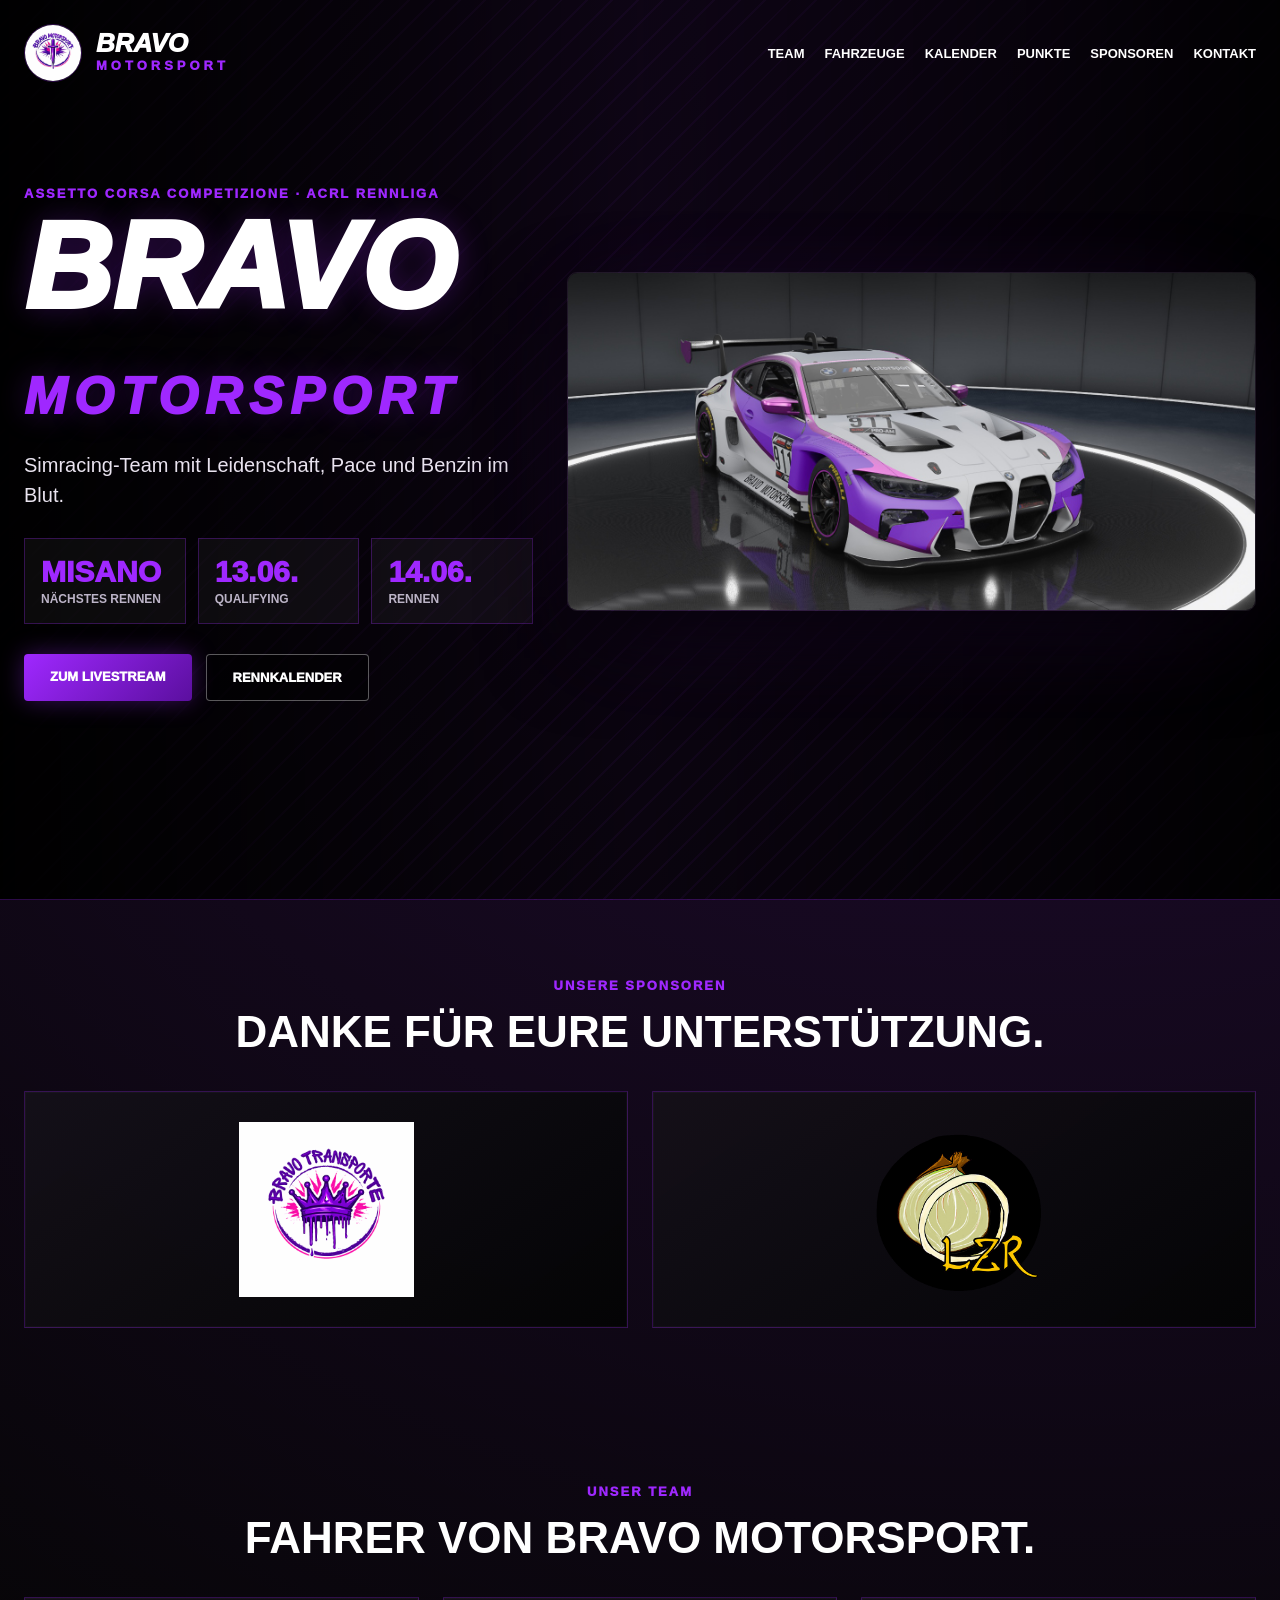
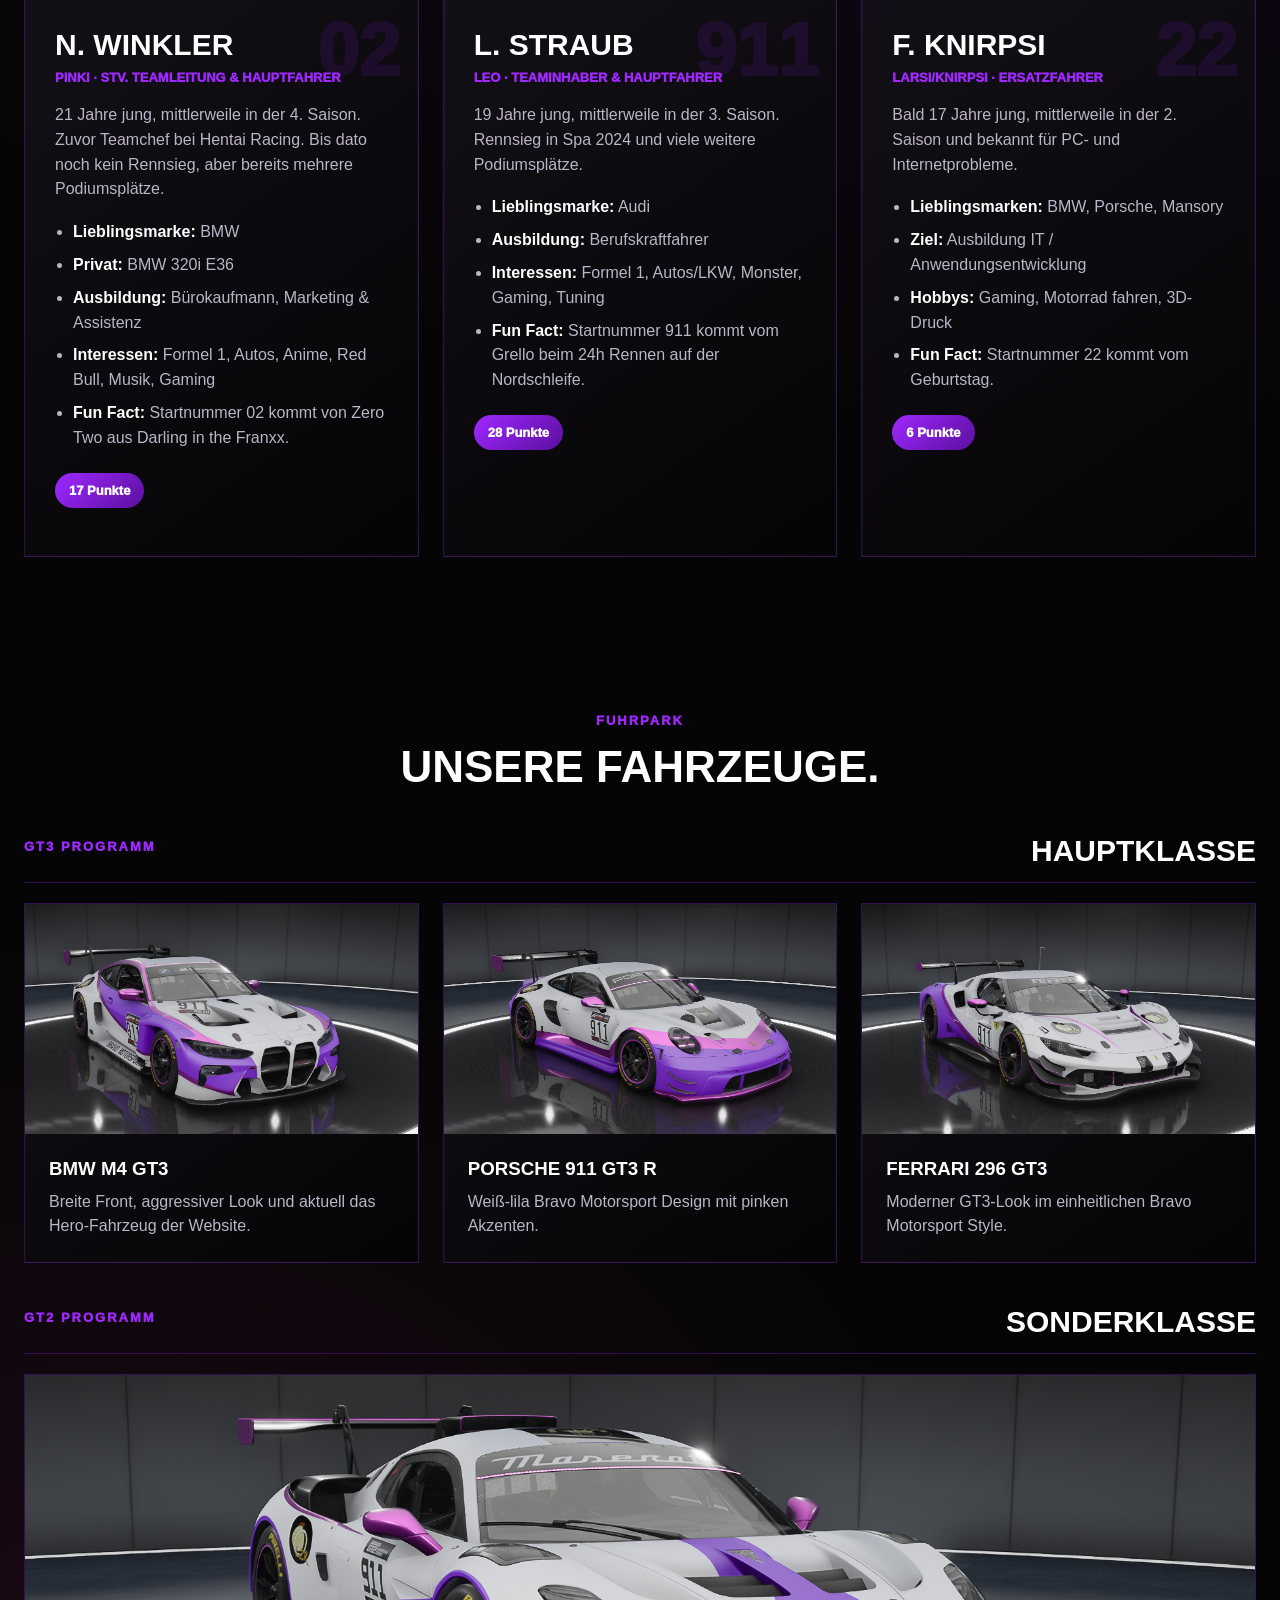
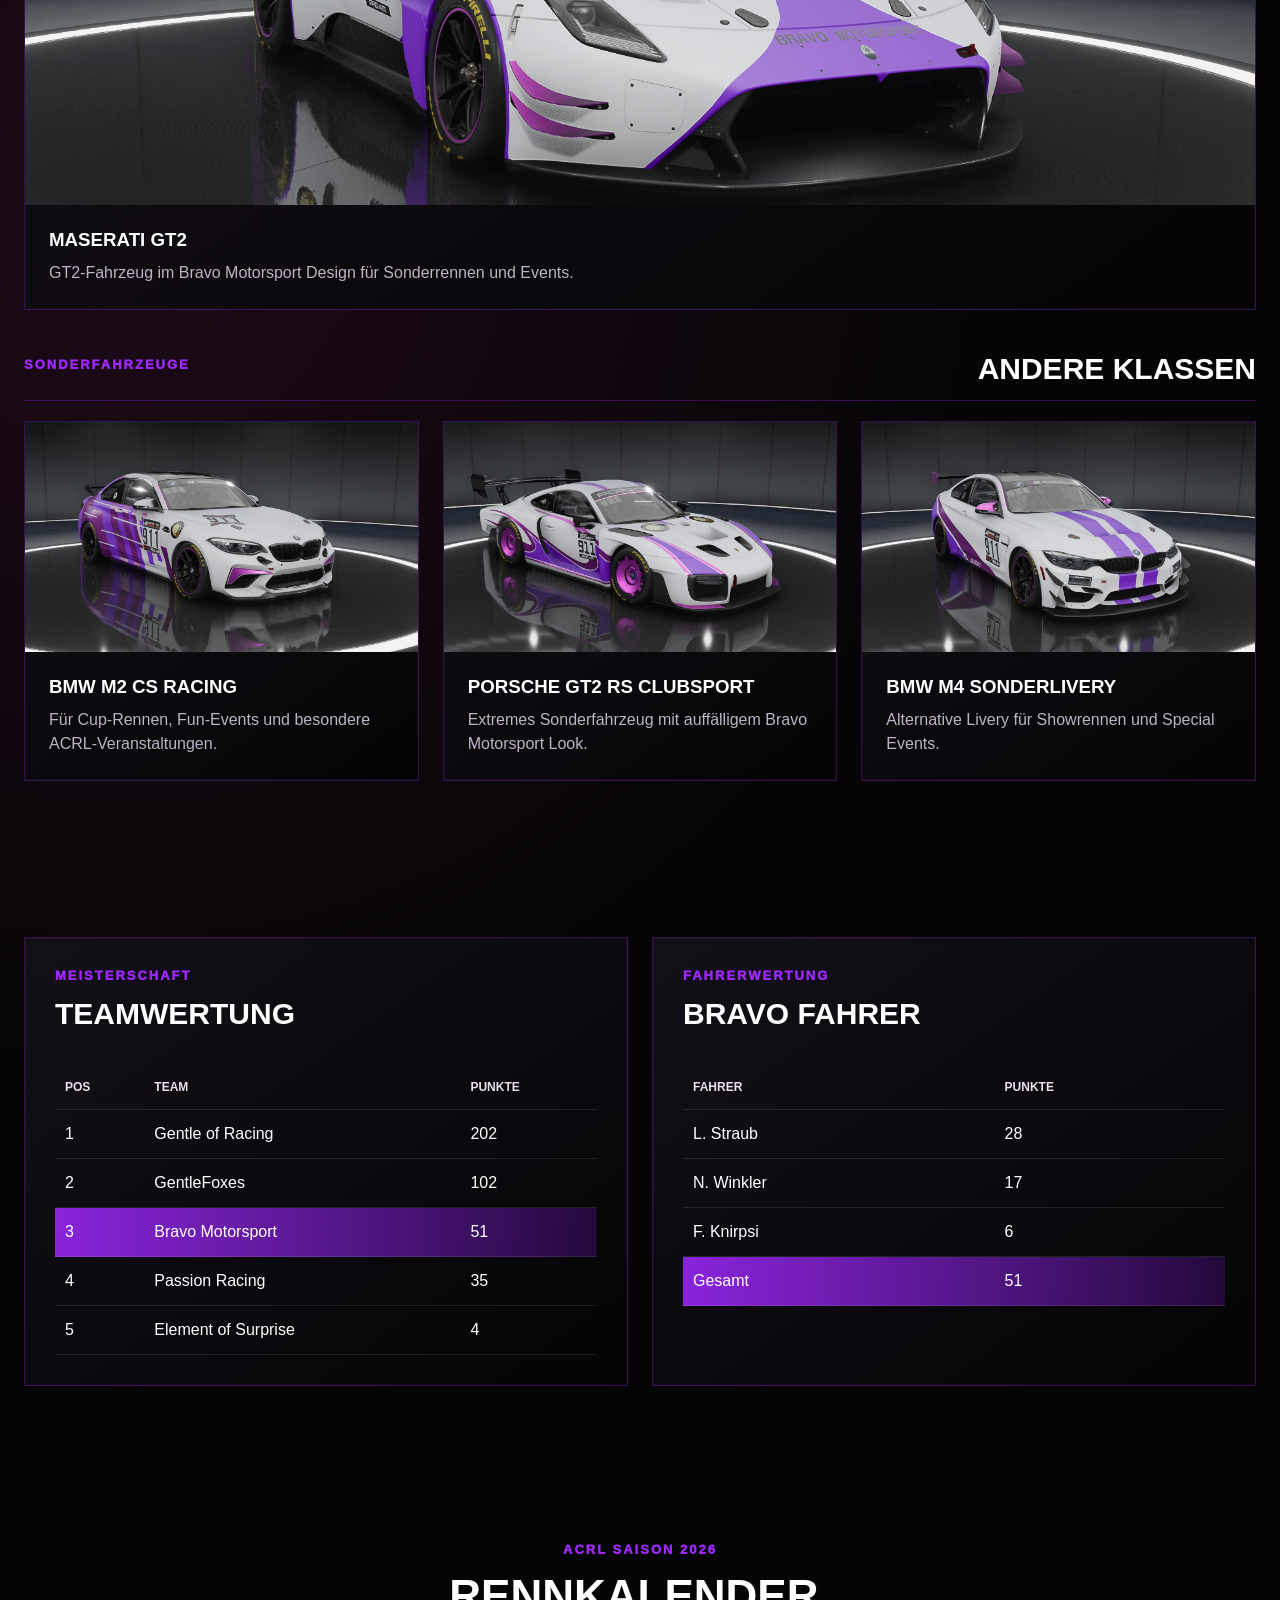
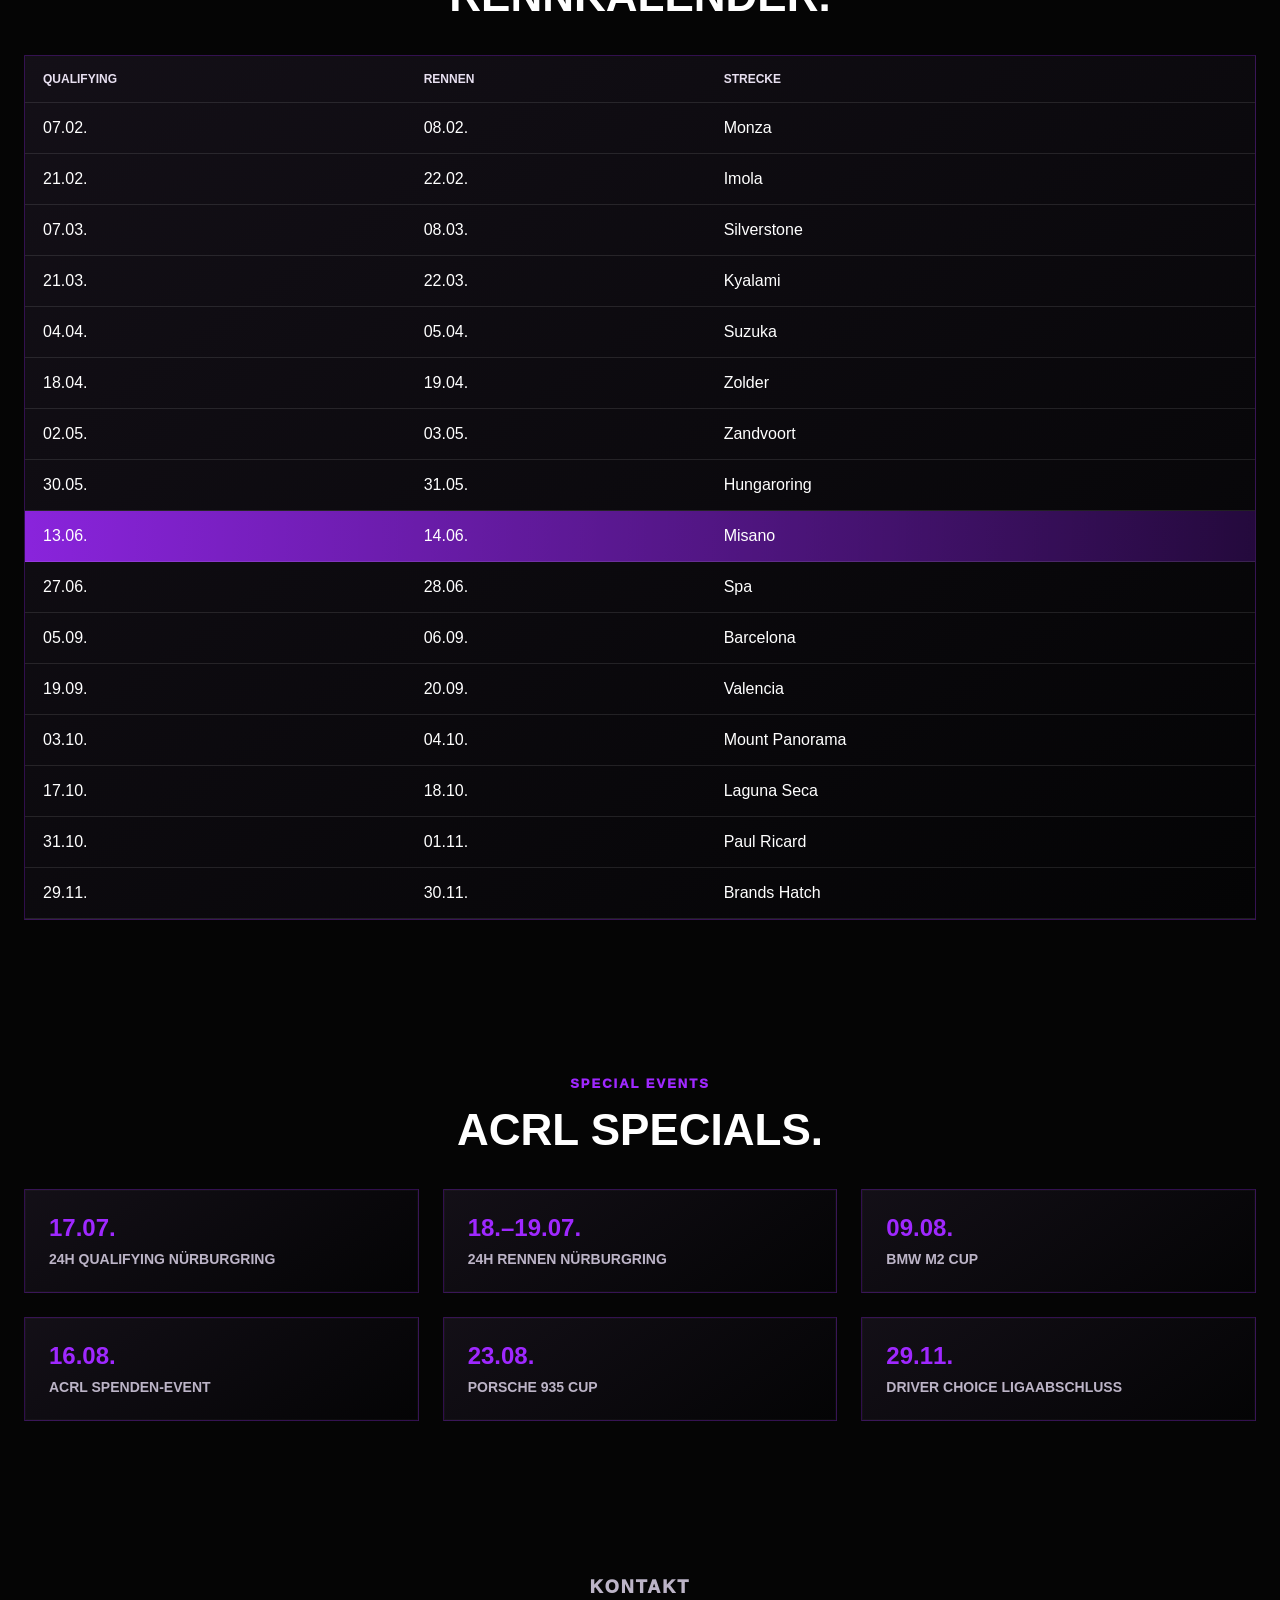
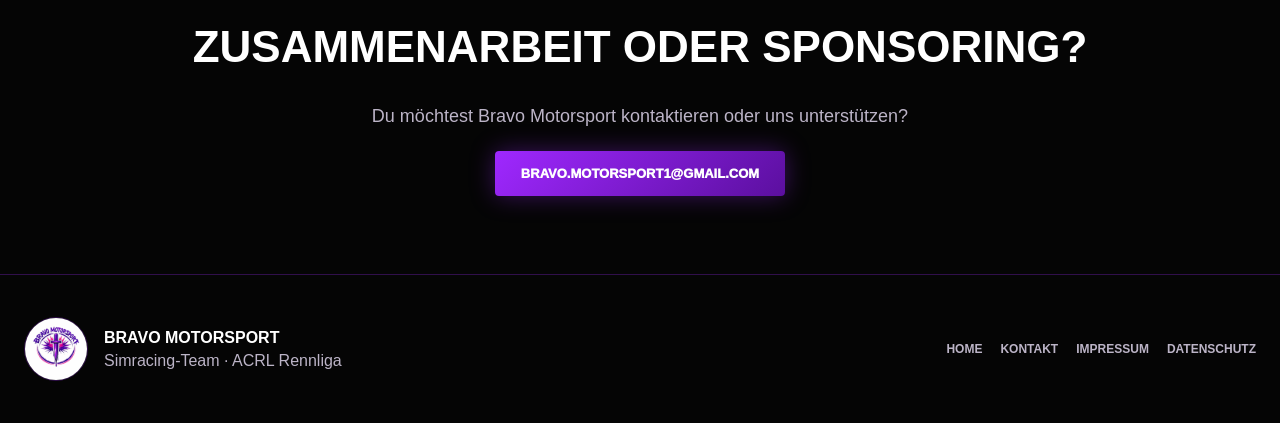
==== index.html @ 3b90e04e "Add files via upload" ====
<!DOCTYPE html>
<html lang="de">
<head>
  <meta charset="UTF-8" />
  <meta name="viewport" content="width=device-width, initial-scale=1.0" />
  <title>Bravo Motorsport</title>
  <link rel="stylesheet" href="style.css" />
</head>
<body>

<header class="hero" id="home">
  <nav class="nav">
    <a href="#home" class="nav-logo">
      <img src="assets/bravo-logo.jpeg" alt="Bravo Motorsport Logo">
      <div>
        <strong>BRAVO</strong>
        <span>MOTORSPORT</span>
      </div>
    </a>

    <div class="nav-links">
      <a href="#team">Team</a>
      <a href="#fahrzeuge">Fahrzeuge</a>
      <a href="#kalender">Kalender</a>
      <a href="#punkte">Punkte</a>
      <a href="#sponsoren">Sponsoren</a>
      <a href="#kontakt">Kontakt</a>
    </div>
  </nav>

  <div class="hero-grid">
    <div class="hero-copy">
      <p class="kicker">Assetto Corsa Competizione · ACRL Rennliga</p>
      <h1>BRAVO<br><span>MOTORSPORT</span></h1>
      <p class="hero-subline">Simracing-Team mit Leidenschaft, Pace und Benzin im Blut.</p>

      <div class="hero-stats">
        <div><strong>MISANO</strong><span>Nächstes Rennen</span></div>
        <div><strong>13.06.</strong><span>Qualifying</span></div>
        <div><strong>14.06.</strong><span>Rennen</span></div>
      </div>

      <div class="buttons">
        <a class="btn primary" href="https://www.twitch.tv/ltbleo123" target="_blank">Zum Livestream</a>
        <a class="btn secondary" href="#kalender">Rennkalender</a>
      </div>
    </div>

    <div class="hero-image">
      <img src="assets/car-bmw-gt3.jpeg" alt="Bravo Motorsport BMW M4 GT3">
    </div>
  </div>
</header>

<main>

<section class="section" id="sponsoren">
  <p class="kicker center">Unsere Sponsoren</p>
  <h2>Danke für eure Unterstützung.</h2>

  <div class="main-sponsors">
    <a class="sponsor-card" href="#" aria-label="Bravo Transporte">
      <img src="assets/sponsor-bravo-transporte.png" alt="Bravo Transporte Logo">
    </a>
    <a class="sponsor-card" href="#" aria-label="LZR">
      <img src="assets/sponsor-lzr.png" alt="LZR Logo">
    </a>
  </div>
</section>

<section class="section" id="team">
  <p class="kicker center">Unser Team</p>
  <h2>Fahrer von Bravo Motorsport.</h2>

  <div class="team-grid">
    <article class="driver-card profile-card">
      <div class="driver-number">02</div>
      <h3>N. Winkler</h3>
      <p class="role">Pinki · Stv. Teamleitung & Hauptfahrer</p>
      <p>21 Jahre jung, mittlerweile in der 4. Saison. Zuvor Teamchef bei Hentai Racing. Bis dato noch kein Rennsieg, aber bereits mehrere Podiumsplätze.</p>
      <ul>
        <li><strong>Lieblingsmarke:</strong> BMW</li>
        <li><strong>Privat:</strong> BMW 320i E36</li>
        <li><strong>Ausbildung:</strong> Bürokaufmann, Marketing & Assistenz</li>
        <li><strong>Interessen:</strong> Formel 1, Autos, Anime, Red Bull, Musik, Gaming</li>
        <li><strong>Fun Fact:</strong> Startnummer 02 kommt von Zero Two aus Darling in the Franxx.</li>
      </ul>
      <span class="points-badge">17 Punkte</span>
    </article>

    <article class="driver-card profile-card">
      <div class="driver-number">911</div>
      <h3>L. Straub</h3>
      <p class="role">Leo · Teaminhaber & Hauptfahrer</p>
      <p>19 Jahre jung, mittlerweile in der 3. Saison. Rennsieg in Spa 2024 und viele weitere Podiumsplätze.</p>
      <ul>
        <li><strong>Lieblingsmarke:</strong> Audi</li>
        <li><strong>Ausbildung:</strong> Berufskraftfahrer</li>
        <li><strong>Interessen:</strong> Formel 1, Autos/LKW, Monster, Gaming, Tuning</li>
        <li><strong>Fun Fact:</strong> Startnummer 911 kommt vom Grello beim 24h Rennen auf der Nordschleife.</li>
      </ul>
      <span class="points-badge">28 Punkte</span>
    </article>

    <article class="driver-card profile-card">
      <div class="driver-number">22</div>
      <h3>F. Knirpsi</h3>
      <p class="role">Larsi/Knirpsi · Ersatzfahrer</p>
      <p>Bald 17 Jahre jung, mittlerweile in der 2. Saison und bekannt für PC- und Internetprobleme.</p>
      <ul>
        <li><strong>Lieblingsmarken:</strong> BMW, Porsche, Mansory</li>
        <li><strong>Ziel:</strong> Ausbildung IT / Anwendungsentwicklung</li>
        <li><strong>Hobbys:</strong> Gaming, Motorrad fahren, 3D-Druck</li>
        <li><strong>Fun Fact:</strong> Startnummer 22 kommt vom Geburtstag.</li>
      </ul>
      <span class="points-badge">6 Punkte</span>
    </article>
  </div>
</section>

<section class="section" id="fahrzeuge">
  <p class="kicker center">Fuhrpark</p>
  <h2>Unsere Fahrzeuge.</h2>

  <div class="program-block">
    <div class="program-heading">
      <p class="kicker">GT3 Programm</p>
      <h3>Hauptklasse</h3>
    </div>

    <div class="cars-grid">
      <article class="car-card">
        <img src="assets/car-bmw-gt3.jpeg" alt="BMW M4 GT3">
        <div><h3>BMW M4 GT3</h3><p>Breite Front, aggressiver Look und aktuell das Hero-Fahrzeug der Website.</p></div>
      </article>

      <article class="car-card">
        <img src="assets/car-porsche-gt3.jpeg" alt="Porsche 911 GT3 R">
        <div><h3>Porsche 911 GT3 R</h3><p>Weiß-lila Bravo Motorsport Design mit pinken Akzenten.</p></div>
      </article>

      <article class="car-card">
        <img src="assets/car-ferrari-gt3.jpeg" alt="Ferrari 296 GT3">
        <div><h3>Ferrari 296 GT3</h3><p>Moderner GT3-Look im einheitlichen Bravo Motorsport Style.</p></div>
      </article>
    </div>
  </div>

  <div class="program-block">
    <div class="program-heading">
      <p class="kicker">GT2 Programm</p>
      <h3>Sonderklasse</h3>
    </div>

    <div class="single-car">
      <article class="car-card wide-card">
        <img src="assets/car-maserati-gt2.png" alt="Maserati GT2">
        <div>
          <h3>Maserati GT2</h3>
          <p>GT2-Fahrzeug im Bravo Motorsport Design für Sonderrennen und Events.</p>
        </div>
      </article>
    </div>
  </div>

  <div class="program-block">
    <div class="program-heading">
      <p class="kicker">Sonderfahrzeuge</p>
      <h3>Andere Klassen</h3>
    </div>

    <div class="cars-grid">
      <article class="car-card">
        <img src="assets/special-bmw-m2.jpeg" alt="BMW M2 CS Racing">
        <div><h3>BMW M2 CS Racing</h3><p>Für Cup-Rennen, Fun-Events und besondere ACRL-Veranstaltungen.</p></div>
      </article>

      <article class="car-card">
        <img src="assets/special-porsche-gt2rs.jpeg" alt="Porsche GT2 RS Clubsport">
        <div><h3>Porsche GT2 RS Clubsport</h3><p>Extremes Sonderfahrzeug mit auffälligem Bravo Motorsport Look.</p></div>
      </article>

      <article class="car-card">
        <img src="assets/special-bmw-m4.jpeg" alt="BMW M4 Sonderfahrzeug">
        <div><h3>BMW M4 Sonderlivery</h3><p>Alternative Livery für Showrennen und Special Events.</p></div>
      </article>
    </div>
  </div>
</section>

<section class="section two-columns">
  <article class="panel" id="punkte">
    <p class="kicker">Meisterschaft</p>
    <h2>Teamwertung</h2>
    <table>
      <thead><tr><th>Pos</th><th>Team</th><th>Punkte</th></tr></thead>
      <tbody>
        <tr><td>1</td><td>Gentle of Racing</td><td>202</td></tr>
        <tr><td>2</td><td>GentleFoxes</td><td>102</td></tr>
        <tr class="highlight"><td>3</td><td>Bravo Motorsport</td><td>51</td></tr>
        <tr><td>4</td><td>Passion Racing</td><td>35</td></tr>
        <tr><td>5</td><td>Element of Surprise</td><td>4</td></tr>
      </tbody>
    </table>
  </article>

  <article class="panel">
    <p class="kicker">Fahrerwertung</p>
    <h2>Bravo Fahrer</h2>
    <table>
      <thead><tr><th>Fahrer</th><th>Punkte</th></tr></thead>
      <tbody>
        <tr><td>L. Straub</td><td>28</td></tr>
        <tr><td>N. Winkler</td><td>17</td></tr>
        <tr><td>F. Knirpsi</td><td>6</td></tr>
        <tr class="highlight"><td>Gesamt</td><td>51</td></tr>
      </tbody>
    </table>
  </article>
</section>

<section class="section" id="kalender">
  <p class="kicker center">ACRL Saison 2026</p>
  <h2>Rennkalender.</h2>

  <div class="calendar-wrap">
    <table class="calendar-table">
      <thead><tr><th>Qualifying</th><th>Rennen</th><th>Strecke</th></tr></thead>
      <tbody>
        <tr><td>07.02.</td><td>08.02.</td><td>Monza</td></tr>
        <tr><td>21.02.</td><td>22.02.</td><td>Imola</td></tr>
        <tr><td>07.03.</td><td>08.03.</td><td>Silverstone</td></tr>
        <tr><td>21.03.</td><td>22.03.</td><td>Kyalami</td></tr>
        <tr><td>04.04.</td><td>05.04.</td><td>Suzuka</td></tr>
        <tr><td>18.04.</td><td>19.04.</td><td>Zolder</td></tr>
        <tr><td>02.05.</td><td>03.05.</td><td>Zandvoort</td></tr>
        <tr><td>30.05.</td><td>31.05.</td><td>Hungaroring</td></tr>
        <tr class="next-race"><td>13.06.</td><td>14.06.</td><td>Misano</td></tr>
        <tr><td>27.06.</td><td>28.06.</td><td>Spa</td></tr>
        <tr><td>05.09.</td><td>06.09.</td><td>Barcelona</td></tr>
        <tr><td>19.09.</td><td>20.09.</td><td>Valencia</td></tr>
        <tr><td>03.10.</td><td>04.10.</td><td>Mount Panorama</td></tr>
        <tr><td>17.10.</td><td>18.10.</td><td>Laguna Seca</td></tr>
        <tr><td>31.10.</td><td>01.11.</td><td>Paul Ricard</td></tr>
        <tr><td>29.11.</td><td>30.11.</td><td>Brands Hatch</td></tr>
      </tbody>
    </table>
  </div>
</section>

<section class="section" id="events">
  <p class="kicker center">Special Events</p>
  <h2>ACRL Specials.</h2>

  <div class="event-grid">
    <div class="event-card"><strong>17.07.</strong><span>24h Qualifying Nürburgring</span></div>
    <div class="event-card"><strong>18.–19.07.</strong><span>24h Rennen Nürburgring</span></div>
    <div class="event-card"><strong>09.08.</strong><span>BMW M2 Cup</span></div>
    <div class="event-card"><strong>16.08.</strong><span>ACRL Spenden-Event</span></div>
    <div class="event-card"><strong>23.08.</strong><span>Porsche 935 Cup</span></div>
    <div class="event-card"><strong>29.11.</strong><span>Driver Choice Ligaabschluss</span></div>
  </div>
</section>

<section class="section contact" id="kontakt">
  <p class="kicker center">Kontakt</p>
  <h2>Zusammenarbeit oder Sponsoring?</h2>
  <p>Du möchtest Bravo Motorsport kontaktieren oder uns unterstützen?</p>
  <a class="btn primary" href="mailto:bravo.motorsport1@gmail.com">bravo.motorsport1@gmail.com</a>
</section>

</main>

<footer>
  <div class="footer-brand">
    <img src="assets/bravo-logo.jpeg" alt="Bravo Motorsport Logo">
    <div><strong>BRAVO MOTORSPORT</strong><span>Simracing-Team · ACRL Rennliga</span></div>
  </div>

  <div class="footer-links">
    <a href="#home">Home</a>
    <a href="#kontakt">Kontakt</a>
    <a href="impressum.html">Impressum</a>
    <a href="datenschutz.html">Datenschutz</a>
  </div>
</footer>

</body>
</html>
---- style.css ----
*{margin:0;padding:0;box-sizing:border-box}:root{--bg:#050505;--card:#0d0d12;--text:#fff;--muted:#bcb4c7;--purple:#9f28ff;--purple2:#5b0f9f;--pink:#ff35c8;--line:rgba(159,40,255,.28)}html{scroll-behavior:smooth}body{background:radial-gradient(circle at 80% 0%,rgba(159,40,255,.20),transparent 30%),radial-gradient(circle at 10% 50%,rgba(255,53,200,.10),transparent 25%),var(--bg);color:var(--text);font-family:Arial,Helvetica,sans-serif}a{color:inherit;text-decoration:none}img{max-width:100%}.hero{min-height:100vh;overflow:hidden;border-bottom:1px solid var(--line);background:linear-gradient(90deg,rgba(0,0,0,.98),rgba(0,0,0,.55),rgba(0,0,0,.95)),repeating-linear-gradient(135deg,rgba(159,40,255,.12) 0 2px,transparent 2px 18px)}.nav{max-width:1280px;margin:0 auto;padding:24px;display:flex;align-items:center;justify-content:space-between;gap:24px}.nav-logo{display:flex;align-items:center;gap:14px}.nav-logo img{width:58px;height:58px;object-fit:cover;border-radius:50%;border:1px solid var(--line)}.nav-logo strong{display:block;font-size:26px;font-style:italic;font-weight:950;line-height:.9}.nav-logo span{color:var(--purple);font-weight:950;letter-spacing:4px;font-size:13px}.nav-links{display:flex;gap:20px;flex-wrap:wrap;text-transform:uppercase;font-size:13px;font-weight:900}.nav-links a:hover{color:var(--purple)}.hero-grid{max-width:1280px;margin:0 auto;padding:80px 24px 60px;display:grid;grid-template-columns:.85fr 1.15fr;align-items:center;gap:34px}.kicker{color:var(--purple);text-transform:uppercase;letter-spacing:2px;font-size:13px;font-weight:950;margin-bottom:14px}.center{text-align:center}h1{font-size:clamp(56px,10vw,122px);line-height:.86;font-style:italic;font-weight:950;text-shadow:0 0 30px rgba(159,40,255,.25);margin-bottom:25px}h1 span{color:var(--purple);font-size:.42em;letter-spacing:7px}.hero-subline{max-width:550px;color:#e9e3ef;font-size:20px;line-height:1.5;margin-bottom:28px}.hero-stats{display:grid;grid-template-columns:repeat(3,1fr);gap:12px;max-width:540px;margin-bottom:30px}.hero-stats div{background:rgba(255,255,255,.04);border:1px solid var(--line);padding:16px}.hero-stats strong{display:block;font-size:30px;color:var(--purple);font-weight:950}.hero-stats span{color:var(--muted);text-transform:uppercase;font-size:12px;font-weight:900}.buttons{display:flex;gap:14px;flex-wrap:wrap}.btn{display:inline-block;padding:15px 26px;border-radius:4px;text-transform:uppercase;font-size:13px;font-weight:950;transition:.2s ease}.btn:hover{transform:translateY(-2px)}.btn.primary{background:linear-gradient(135deg,var(--purple),var(--purple2));box-shadow:0 0 24px rgba(159,40,255,.35)}.btn.secondary{border:1px solid rgba(255,255,255,.35);background:rgba(0,0,0,.35)}.hero-image{position:relative}.hero-image:before{content:"";position:absolute;inset:18% 7% 5%;background:rgba(159,40,255,.35);filter:blur(55px)}.hero-image img{position:relative;z-index:1;width:100%;border-radius:10px;border:1px solid rgba(255,255,255,.08);box-shadow:0 34px 80px rgba(0,0,0,.85)}.section{max-width:1280px;margin:0 auto;padding:78px 24px}h2{text-align:center;font-size:clamp(28px,4vw,44px);text-transform:uppercase;margin-bottom:34px}.main-sponsors,.team-grid,.cars-grid,.two-columns,.event-grid{display:grid;gap:24px}.main-sponsors{grid-template-columns:repeat(2,1fr)}.sponsor-card,.driver-card,.car-card,.panel,.event-card{background:linear-gradient(145deg,rgba(20,16,24,.97),rgba(4,4,5,.98));border:1px solid var(--line);box-shadow:inset 0 0 0 1px rgba(255,255,255,.025)}.sponsor-card{min-height:230px;display:grid;place-items:center;padding:30px;transition:.2s ease}.sponsor-card:hover{transform:translateY(-3px);box-shadow:0 0 30px rgba(159,40,255,.28)}.sponsor-card img{max-height:175px;object-fit:contain}.team-grid{grid-template-columns:repeat(3,1fr)}.driver-card{padding:30px;min-height:300px;position:relative;overflow:hidden}.profile-card{min-height:560px}.driver-number{position:absolute;right:18px;top:10px;font-size:74px;color:rgba(159,40,255,.11);font-weight:950}.driver-card h3{font-size:30px;text-transform:uppercase;margin-bottom:8px;position:relative}.role{color:var(--purple);font-size:13px;text-transform:uppercase;font-weight:950;margin-bottom:18px}.driver-card p:not(.role){color:var(--muted);line-height:1.55;margin-bottom:18px;position:relative}.driver-card ul{position:relative;color:var(--muted);line-height:1.55;margin:0 0 22px 18px}.driver-card li{margin-bottom:8px}.driver-card strong{color:#fff}.points-badge{display:inline-block;color:white;background:linear-gradient(135deg,var(--purple),var(--purple2));padding:10px 14px;border-radius:999px;font-size:13px;font-weight:950}.program-block{margin-top:42px}.program-heading{display:flex;justify-content:space-between;gap:20px;align-items:flex-end;margin-bottom:20px;border-bottom:1px solid var(--line);padding-bottom:14px}.program-heading h3{text-transform:uppercase;font-size:30px}.cars-grid{grid-template-columns:repeat(3,1fr)}.single-car{display:grid;grid-template-columns:1fr}.car-card{overflow:hidden}.car-card img{width:100%;height:230px;object-fit:cover;display:block}.wide-card img{height:430px}.car-card div{padding:24px}.car-card h3{text-transform:uppercase;margin-bottom:10px}.car-card p{color:var(--muted);line-height:1.5}.two-columns{grid-template-columns:1fr 1fr}.panel{padding:30px}.panel h2{text-align:left;font-size:30px}table{width:100%;border-collapse:collapse}th,td{padding:15px 10px;border-bottom:1px solid rgba(255,255,255,.1);text-align:left}th{color:#e8e0f1;font-size:12px;text-transform:uppercase}.highlight,.next-race{background:linear-gradient(90deg,rgba(159,40,255,.85),rgba(91,15,159,.34))}.calendar-wrap{background:linear-gradient(145deg,rgba(20,16,24,.97),rgba(4,4,5,.98));border:1px solid var(--line);overflow:auto}.calendar-table th,.calendar-table td{padding:16px 18px}.event-grid{grid-template-columns:repeat(3,1fr)}.event-card{padding:24px}.event-card strong{color:var(--purple);display:block;font-size:24px;margin-bottom:8px}.event-card span{color:var(--muted);text-transform:uppercase;font-weight:900;font-size:14px}.contact{text-align:center}.contact p{color:var(--muted);margin-bottom:24px;font-size:18px}footer{max-width:1280px;margin:0 auto;padding:42px 24px;border-top:1px solid var(--line);display:flex;justify-content:space-between;gap:24px;align-items:center}.footer-brand{display:flex;align-items:center;gap:16px}.footer-brand img{width:64px;height:64px;object-fit:cover;border-radius:50%;border:1px solid var(--line)}.footer-brand strong,.footer-brand span{display:block}.footer-brand span{color:var(--muted);margin-top:5px}.footer-links{display:flex;gap:18px;flex-wrap:wrap;color:var(--muted);text-transform:uppercase;font-size:12px;font-weight:900}.footer-links a:hover{color:var(--purple)}.legal-page{max-width:900px;margin:0 auto;padding:60px 24px;line-height:1.7}.legal-page h1{font-size:44px;line-height:1.1}.legal-page p{color:var(--muted);margin-bottom:18px}@media(max-width:900px){.nav{flex-direction:column;align-items:flex-start}.hero-grid,.main-sponsors,.team-grid,.cars-grid,.two-columns,.event-grid{grid-template-columns:1fr}.hero-grid{padding-top:40px}.hero-stats{grid-template-columns:1fr}.program-heading{display:block}.wide-card img{height:260px}footer{flex-direction:column;align-items:flex-start}}
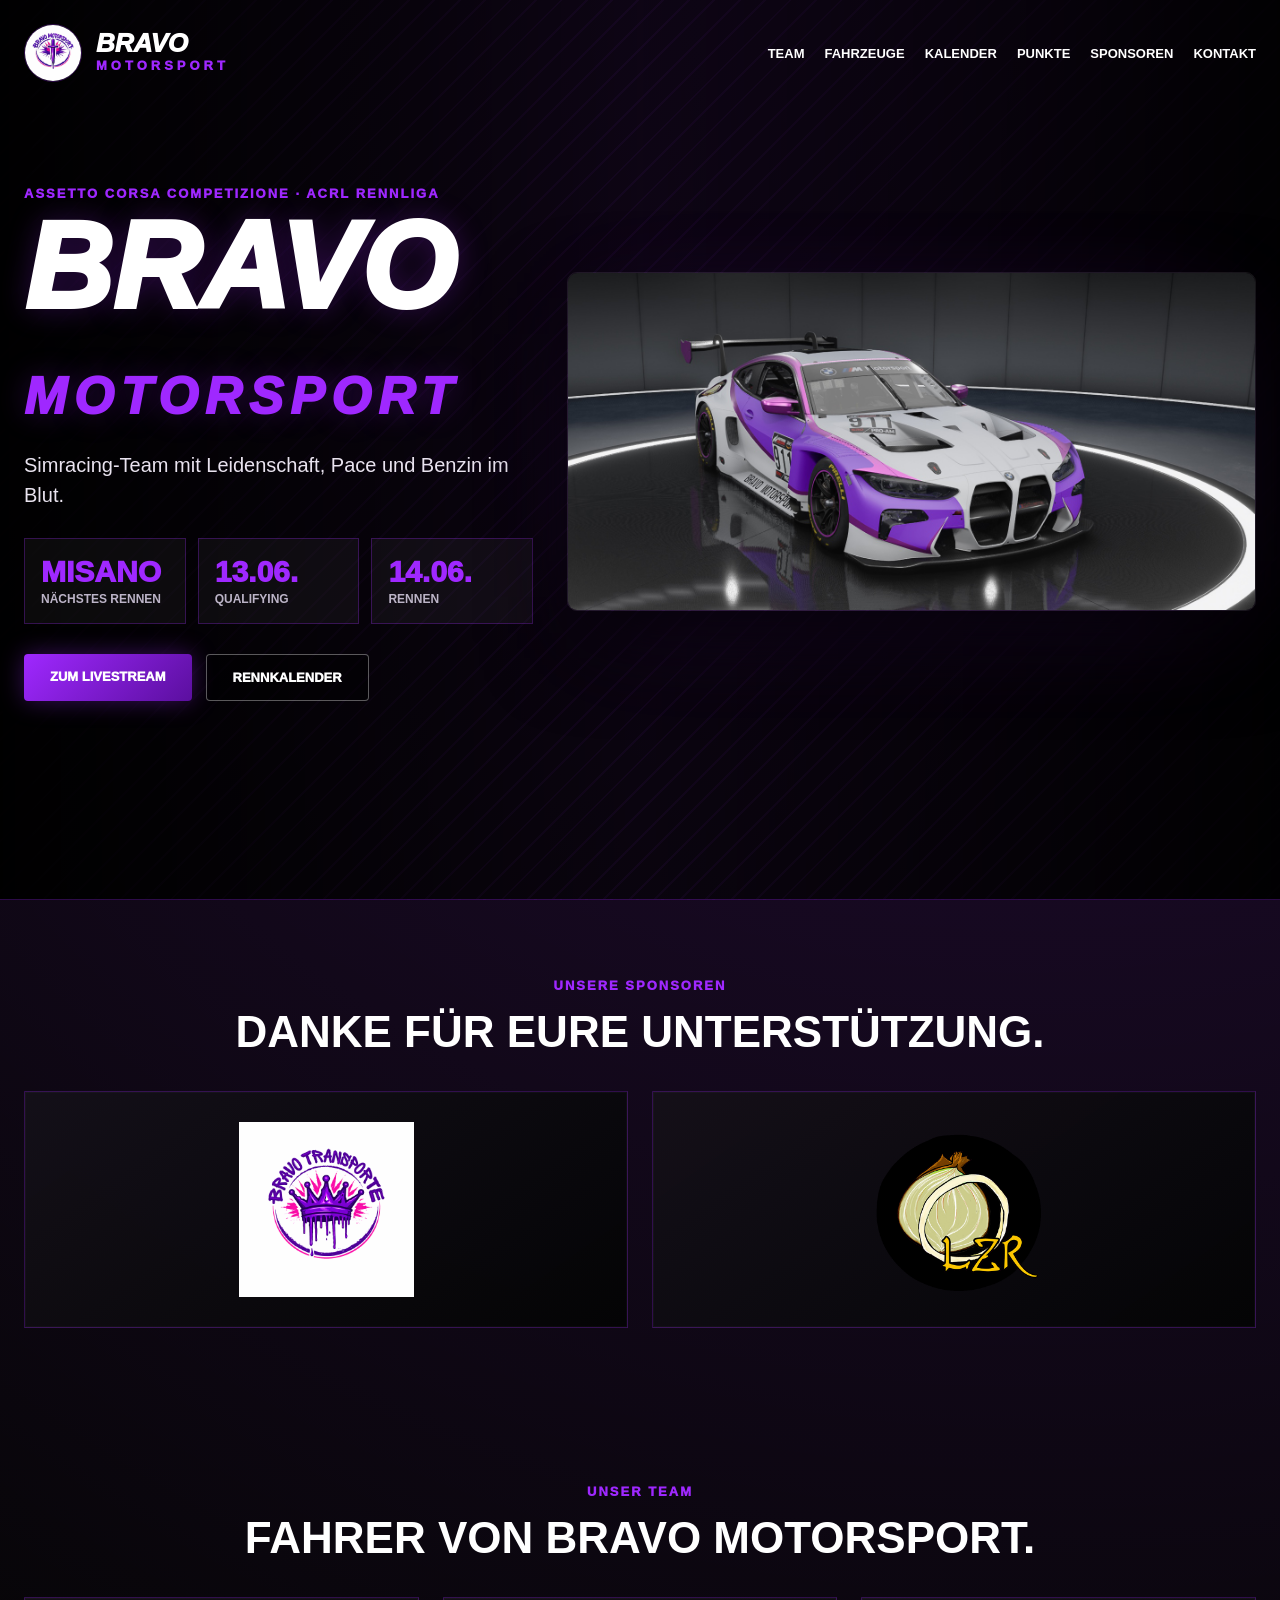
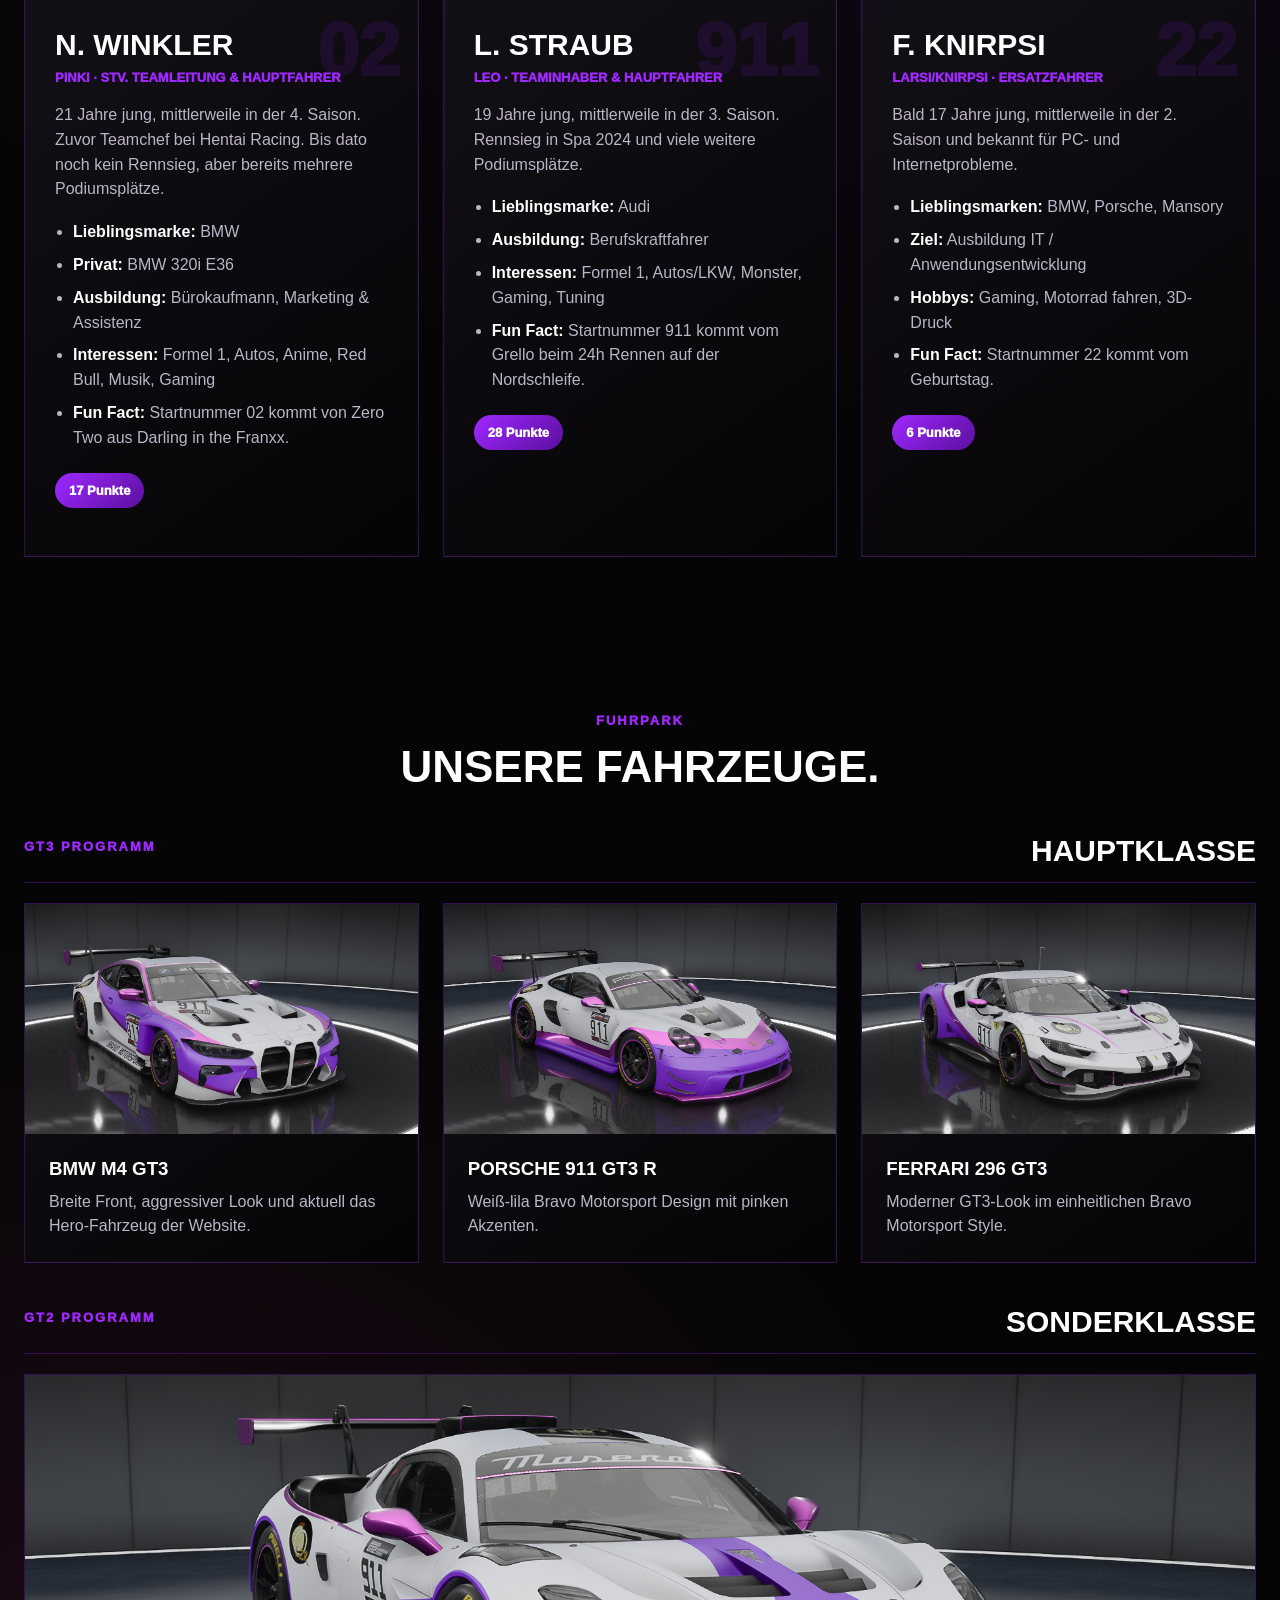
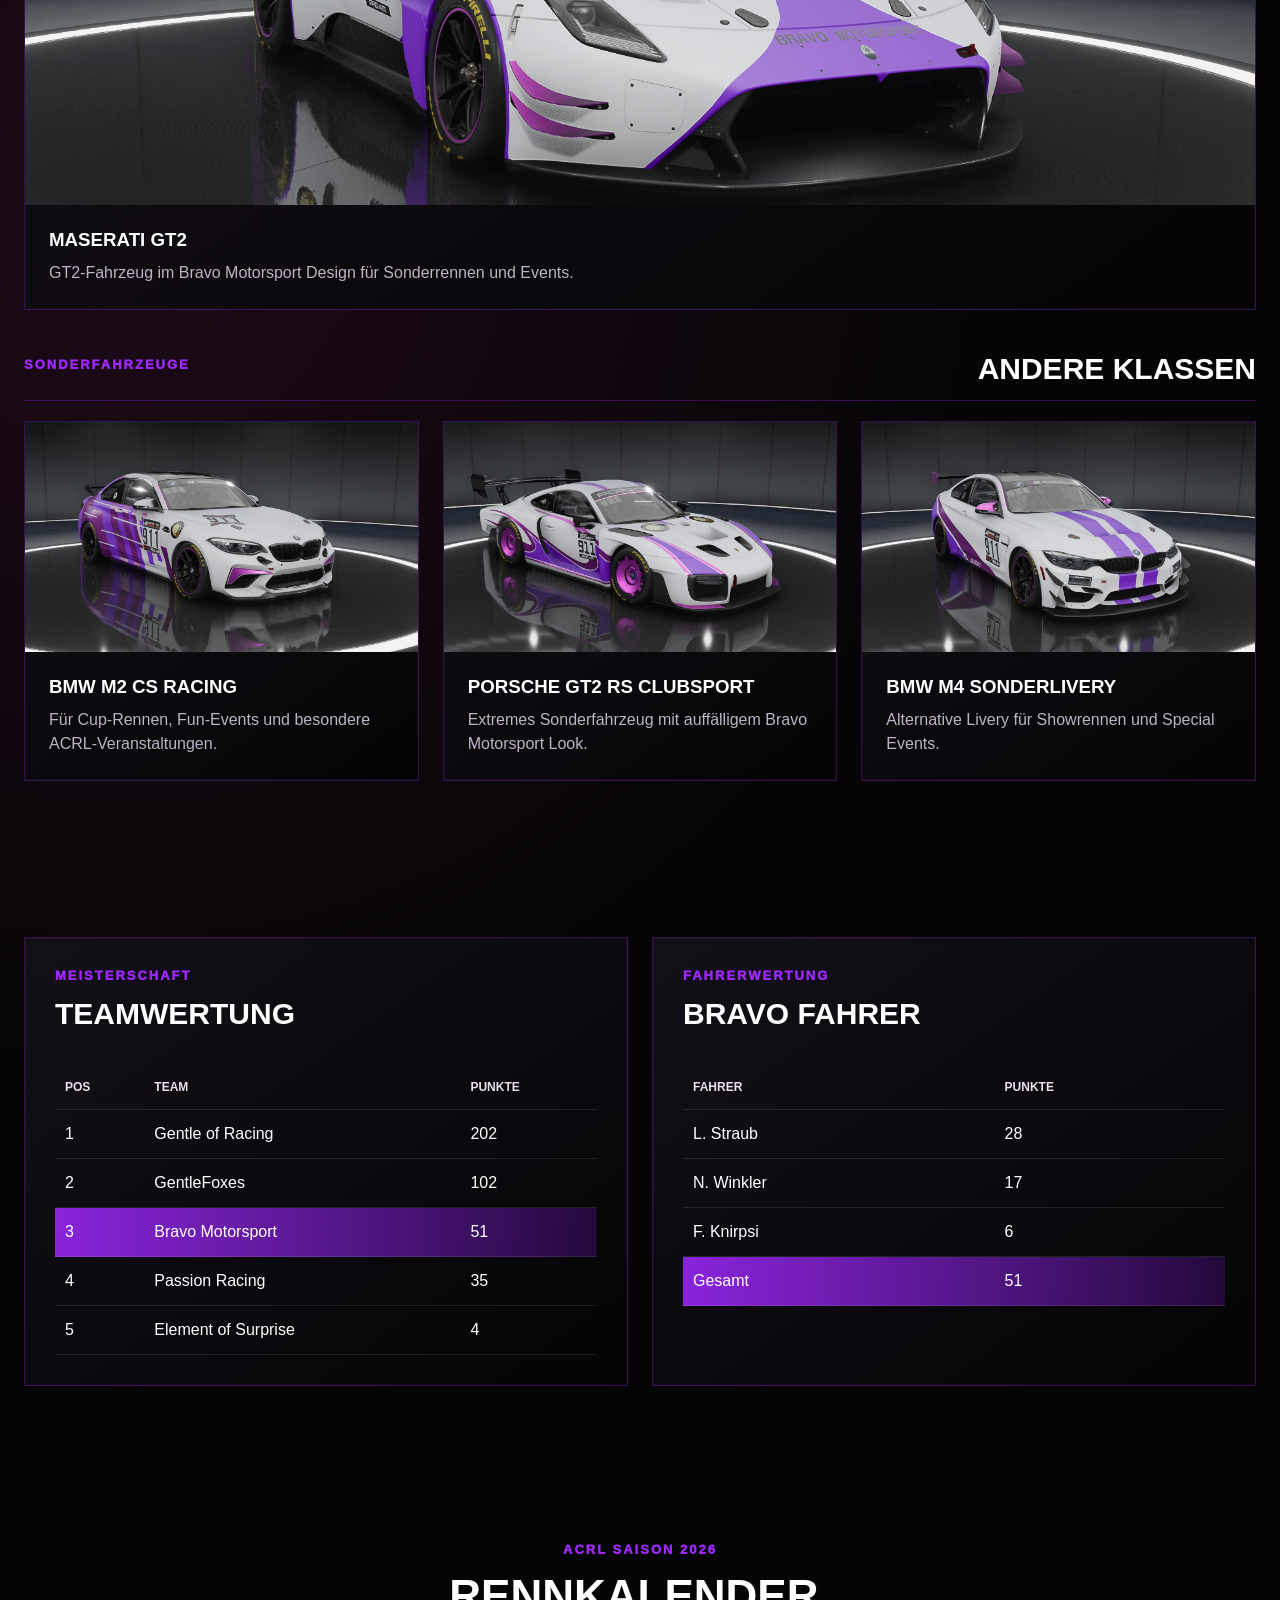
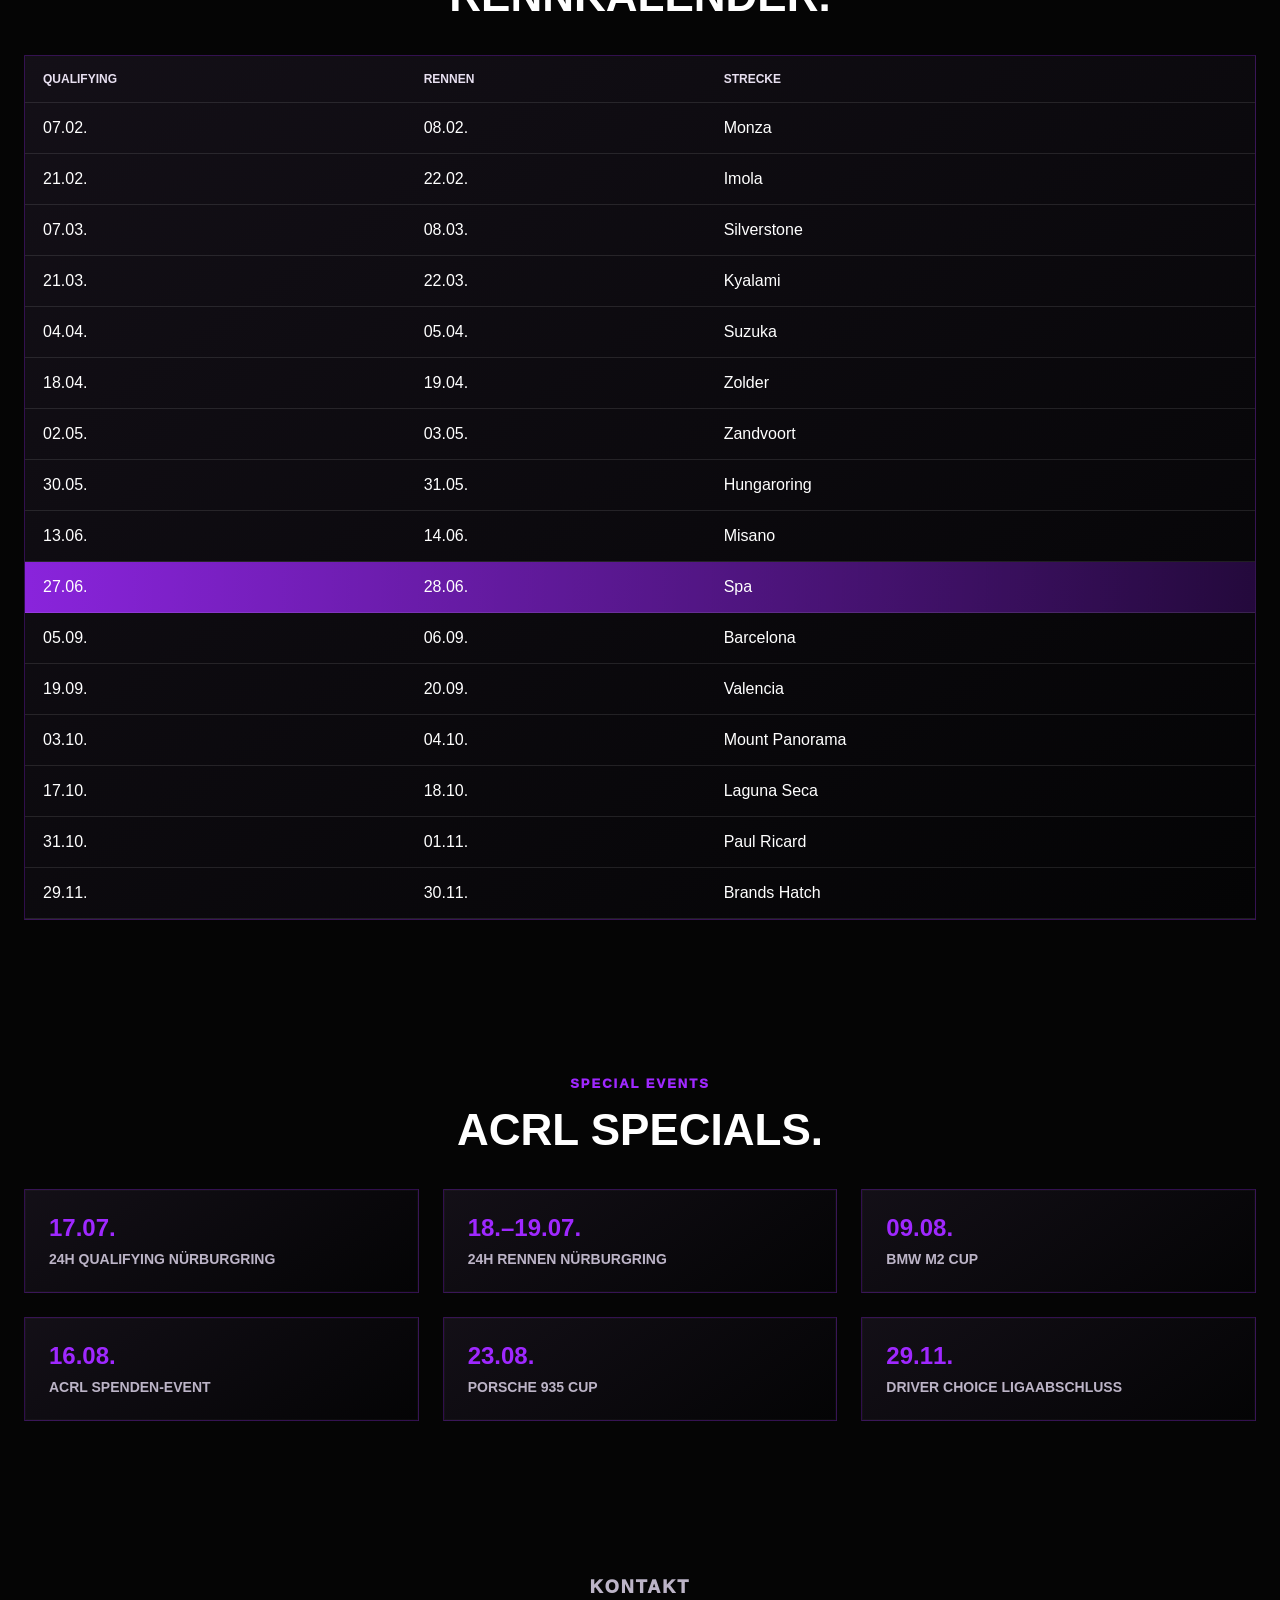
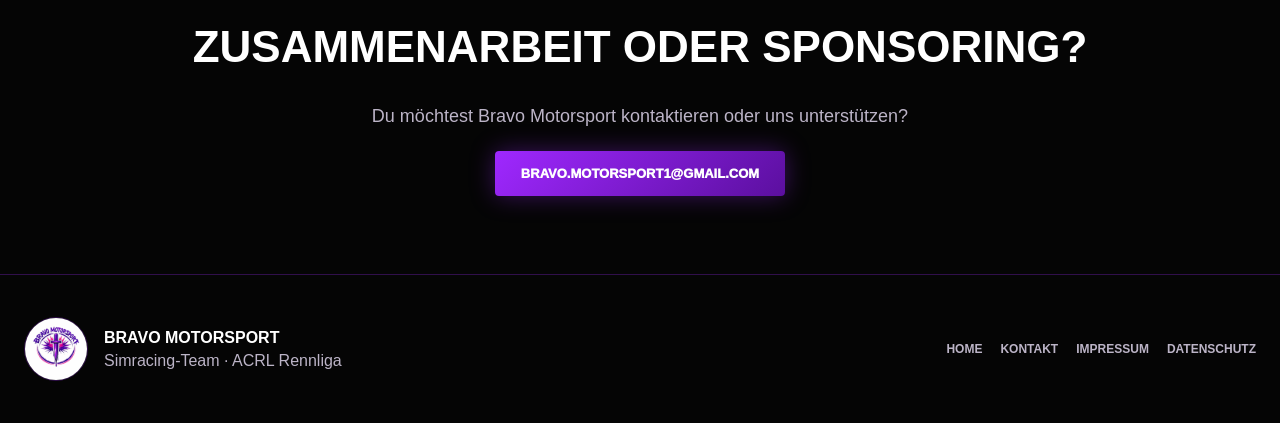
==== commit e07d04b7: "index.html" ====
--- a/index.html
+++ b/index.html
@@ -235,8 +235,8 @@
         <tr><td>18.04.</td><td>19.04.</td><td>Zolder</td></tr>
         <tr><td>02.05.</td><td>03.05.</td><td>Zandvoort</td></tr>
         <tr><td>30.05.</td><td>31.05.</td><td>Hungaroring</td></tr>
-        <tr class="next-race"><td>13.06.</td><td>14.06.</td><td>Misano</td></tr>
-        <tr><td>27.06.</td><td>28.06.</td><td>Spa</td></tr>
+        <tr><td>13.06.</td><td>14.06.</td><td>Misano</td></tr>
+        <tr class="next-race"><td>27.06.</td><td>28.06.</td><td>Spa</td></tr>
         <tr><td>05.09.</td><td>06.09.</td><td>Barcelona</td></tr>
         <tr><td>19.09.</td><td>20.09.</td><td>Valencia</td></tr>
         <tr><td>03.10.</td><td>04.10.</td><td>Mount Panorama</td></tr>
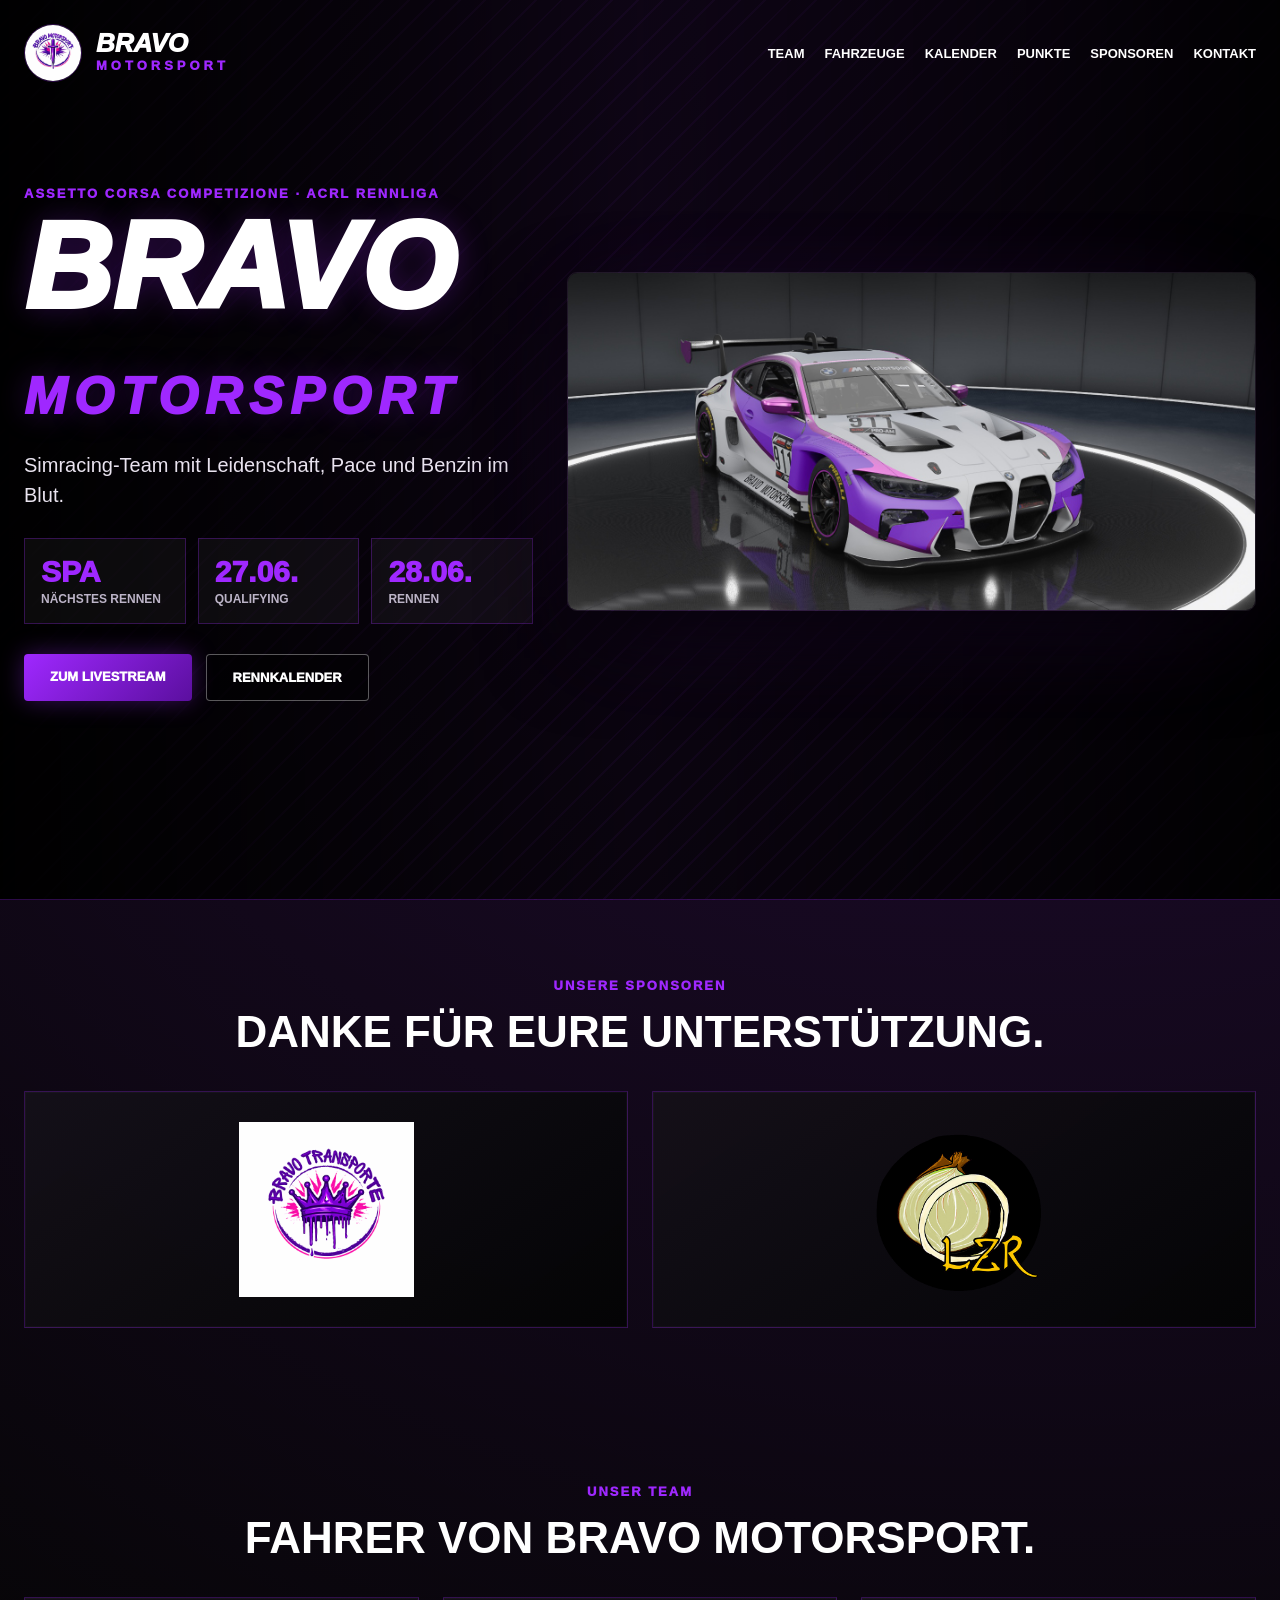
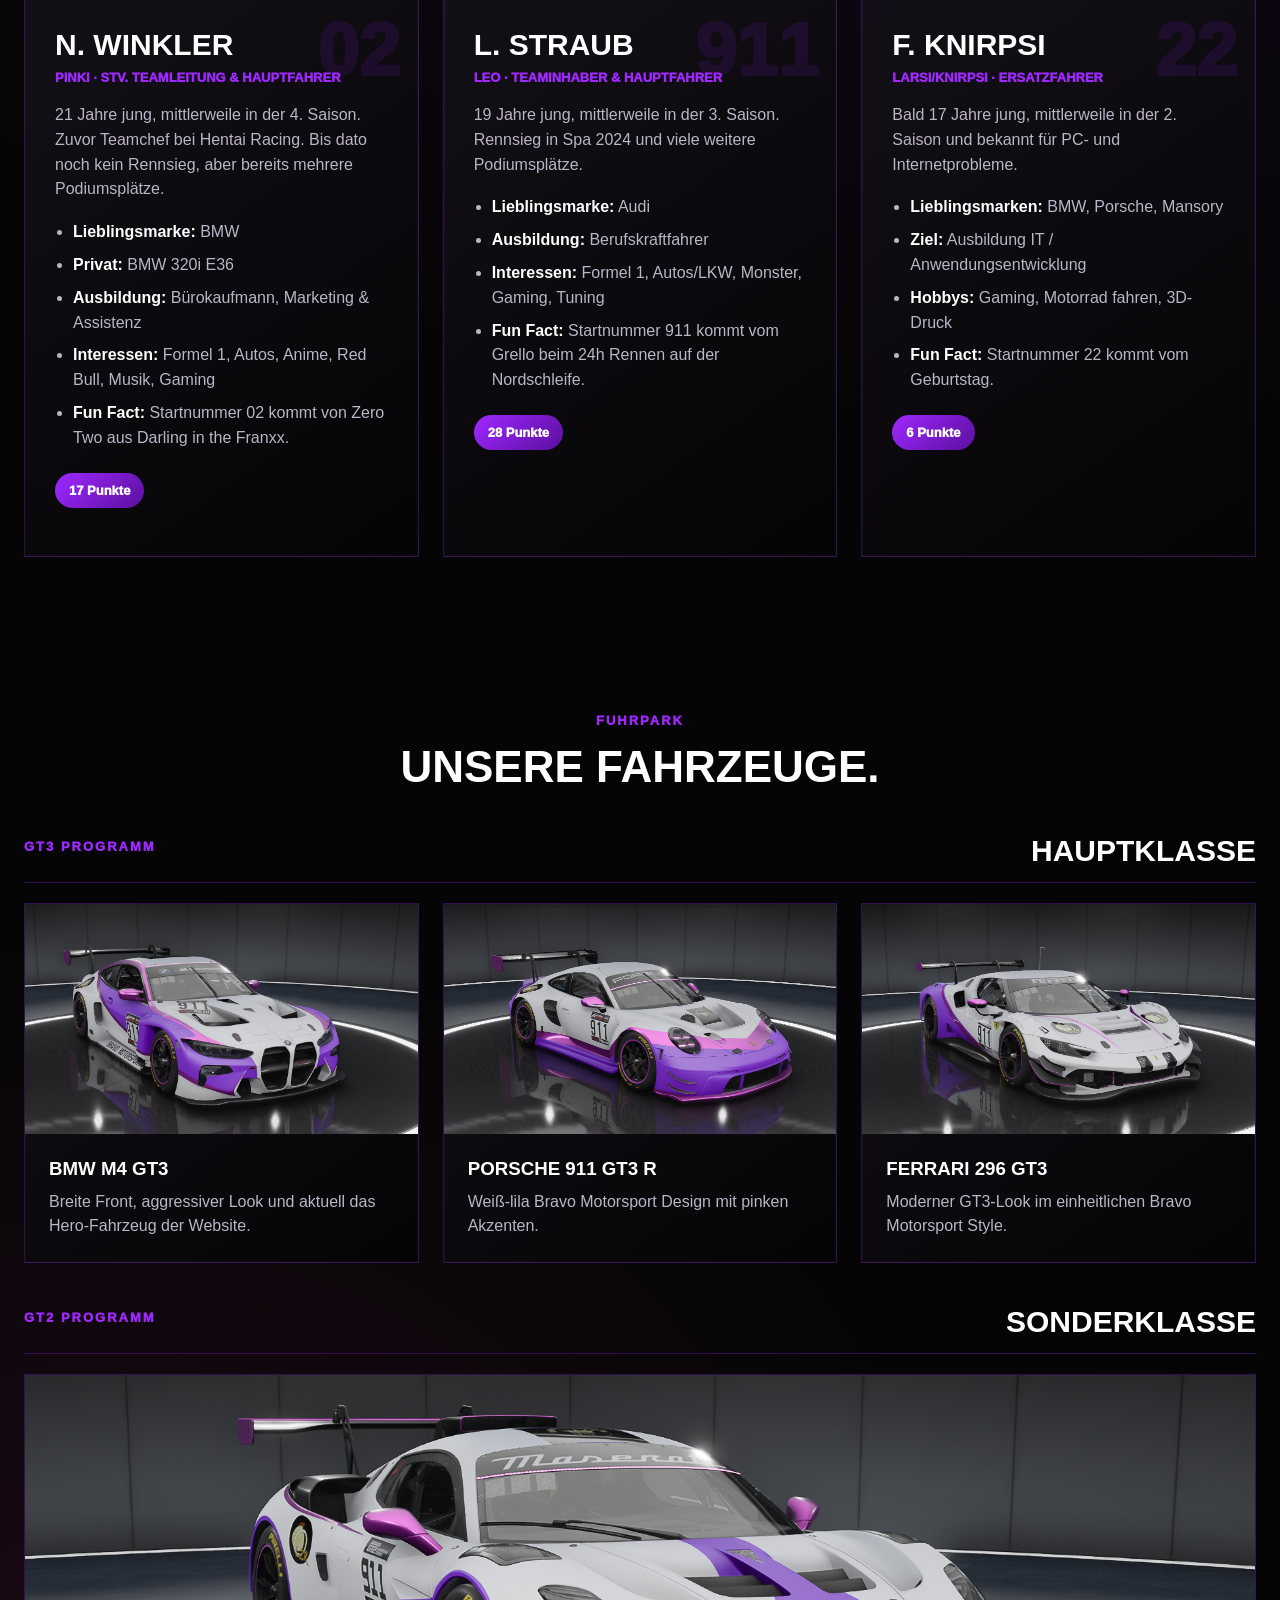
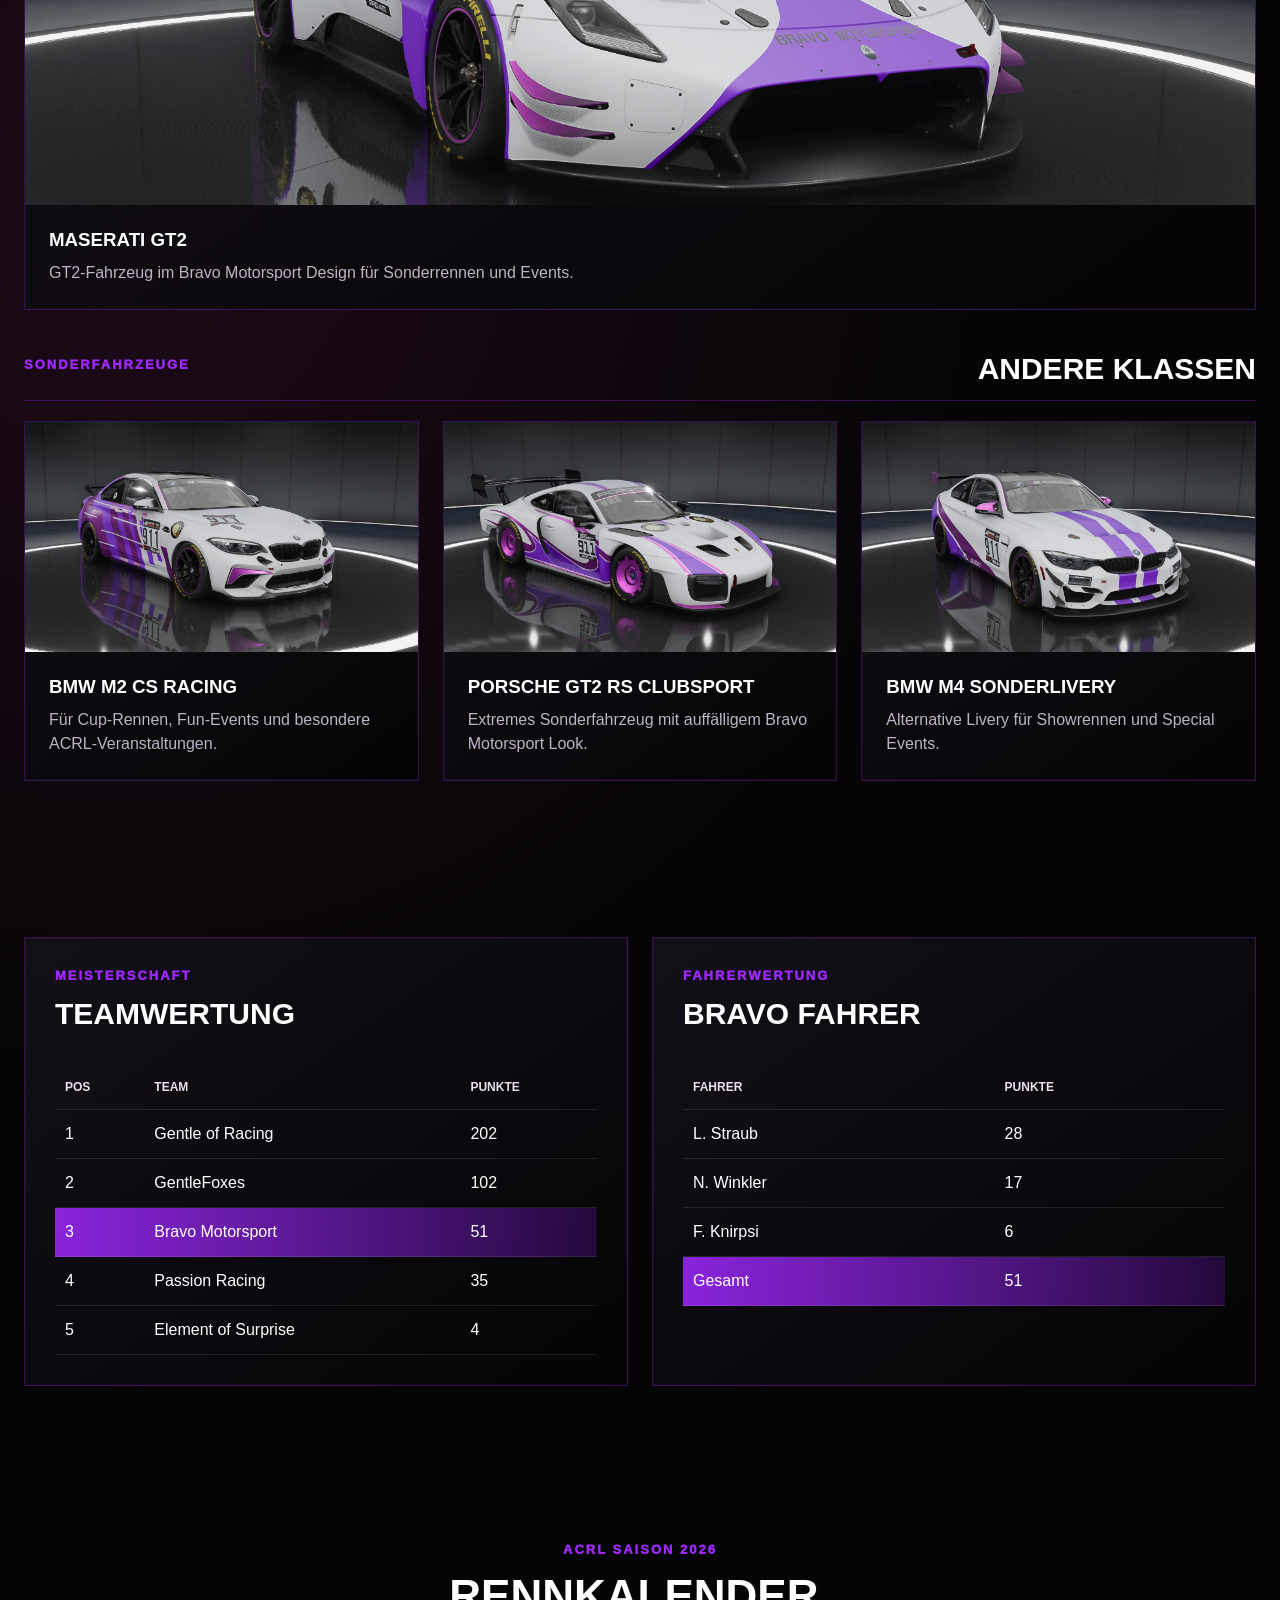
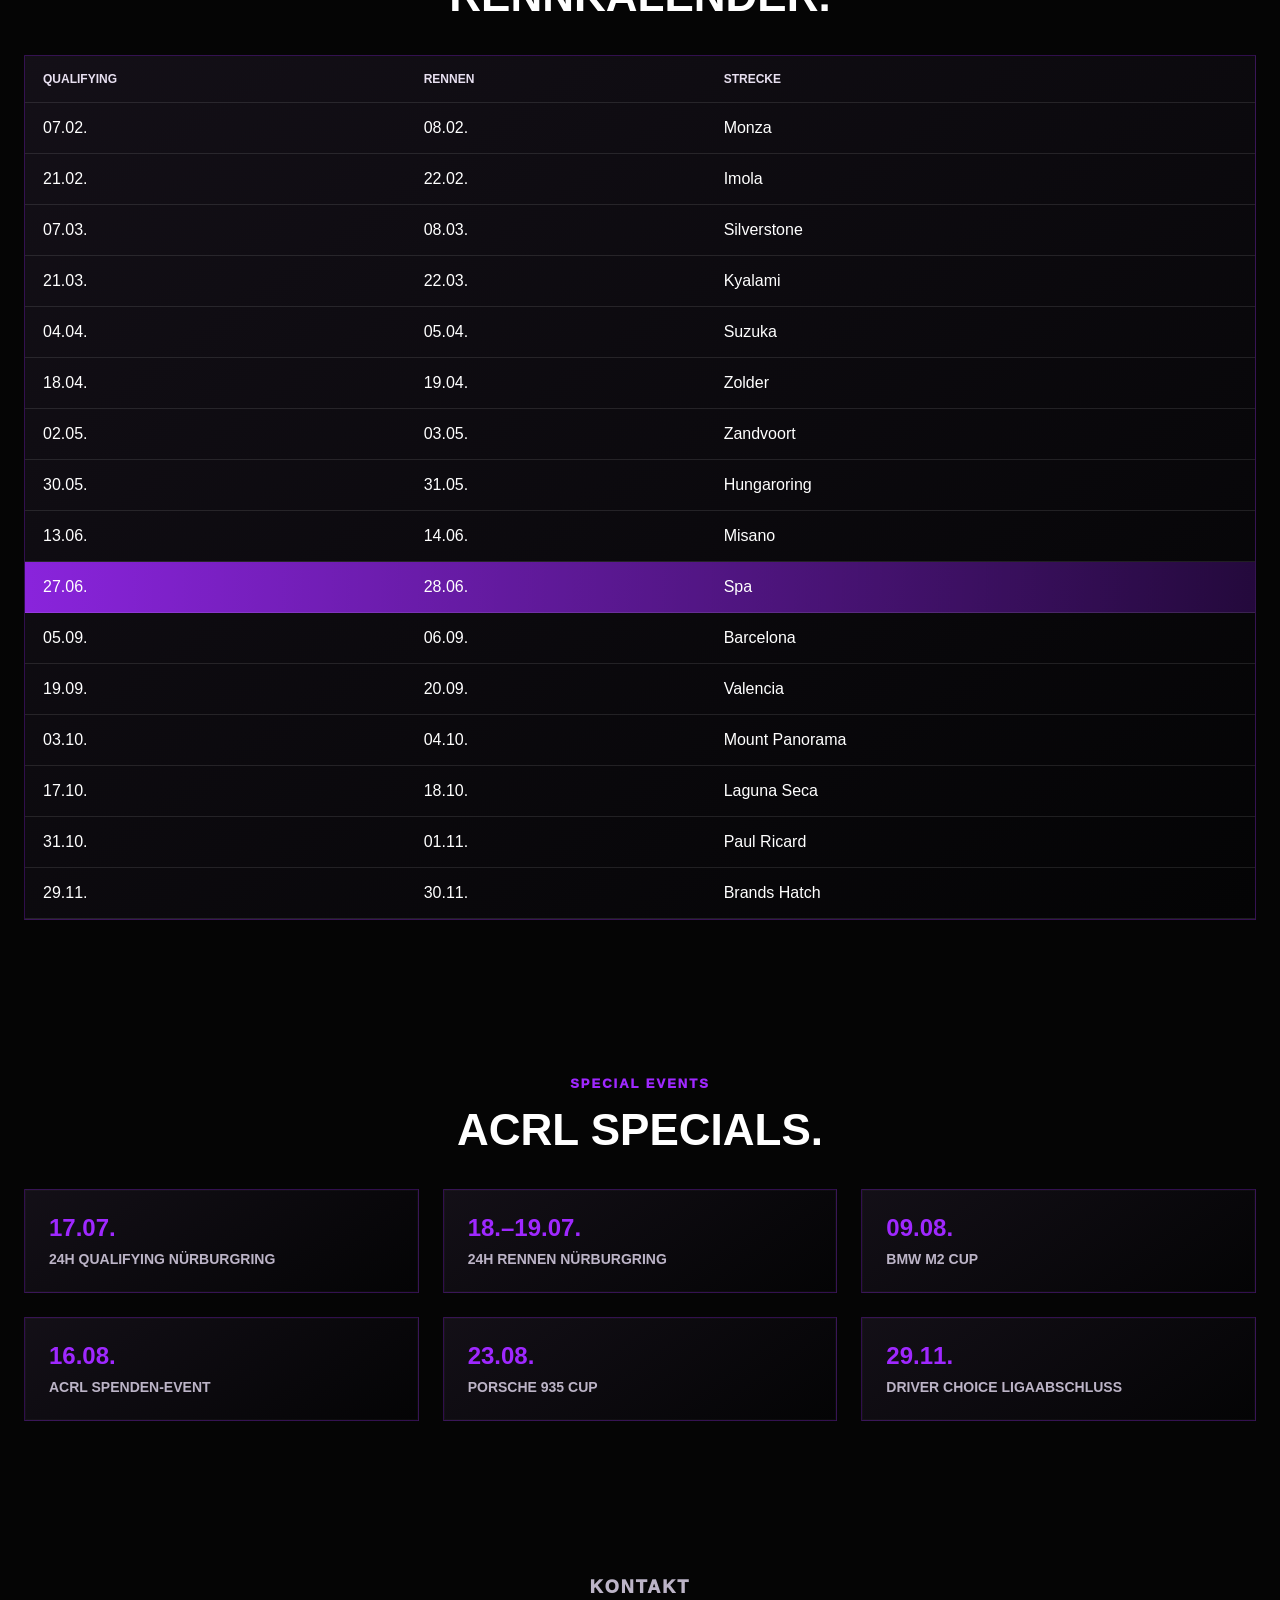
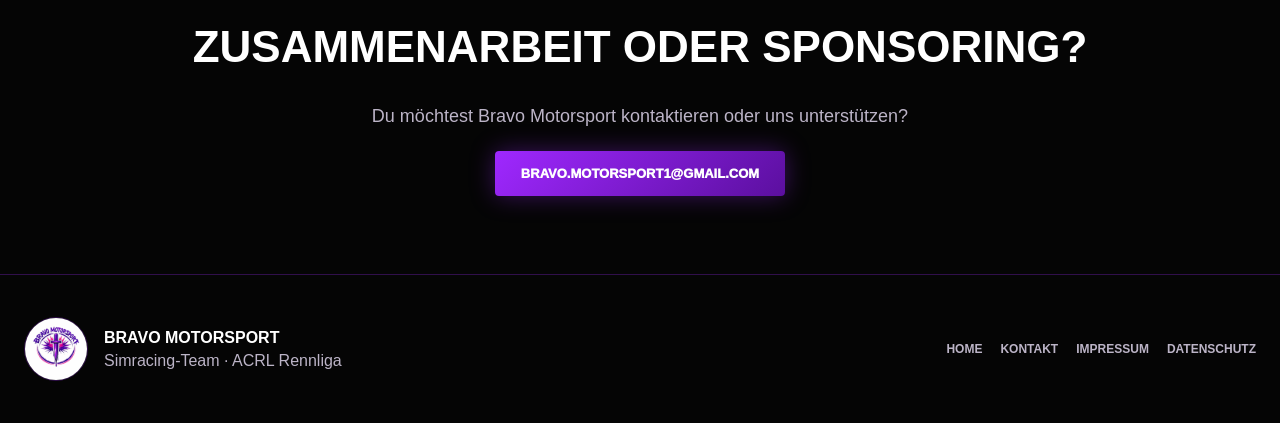
==== commit 69b4c2b7: "index.html" ====
--- a/index.html
+++ b/index.html
@@ -35,9 +35,9 @@
       <p class="hero-subline">Simracing-Team mit Leidenschaft, Pace und Benzin im Blut.</p>
 
       <div class="hero-stats">
-        <div><strong>MISANO</strong><span>Nächstes Rennen</span></div>
-        <div><strong>13.06.</strong><span>Qualifying</span></div>
-        <div><strong>14.06.</strong><span>Rennen</span></div>
+        <div><strong>SPA</strong><span>Nächstes Rennen</span></div>
+        <div><strong>27.06.</strong><span>Qualifying</span></div>
+        <div><strong>28.06.</strong><span>Rennen</span></div>
       </div>
 
       <div class="buttons">
